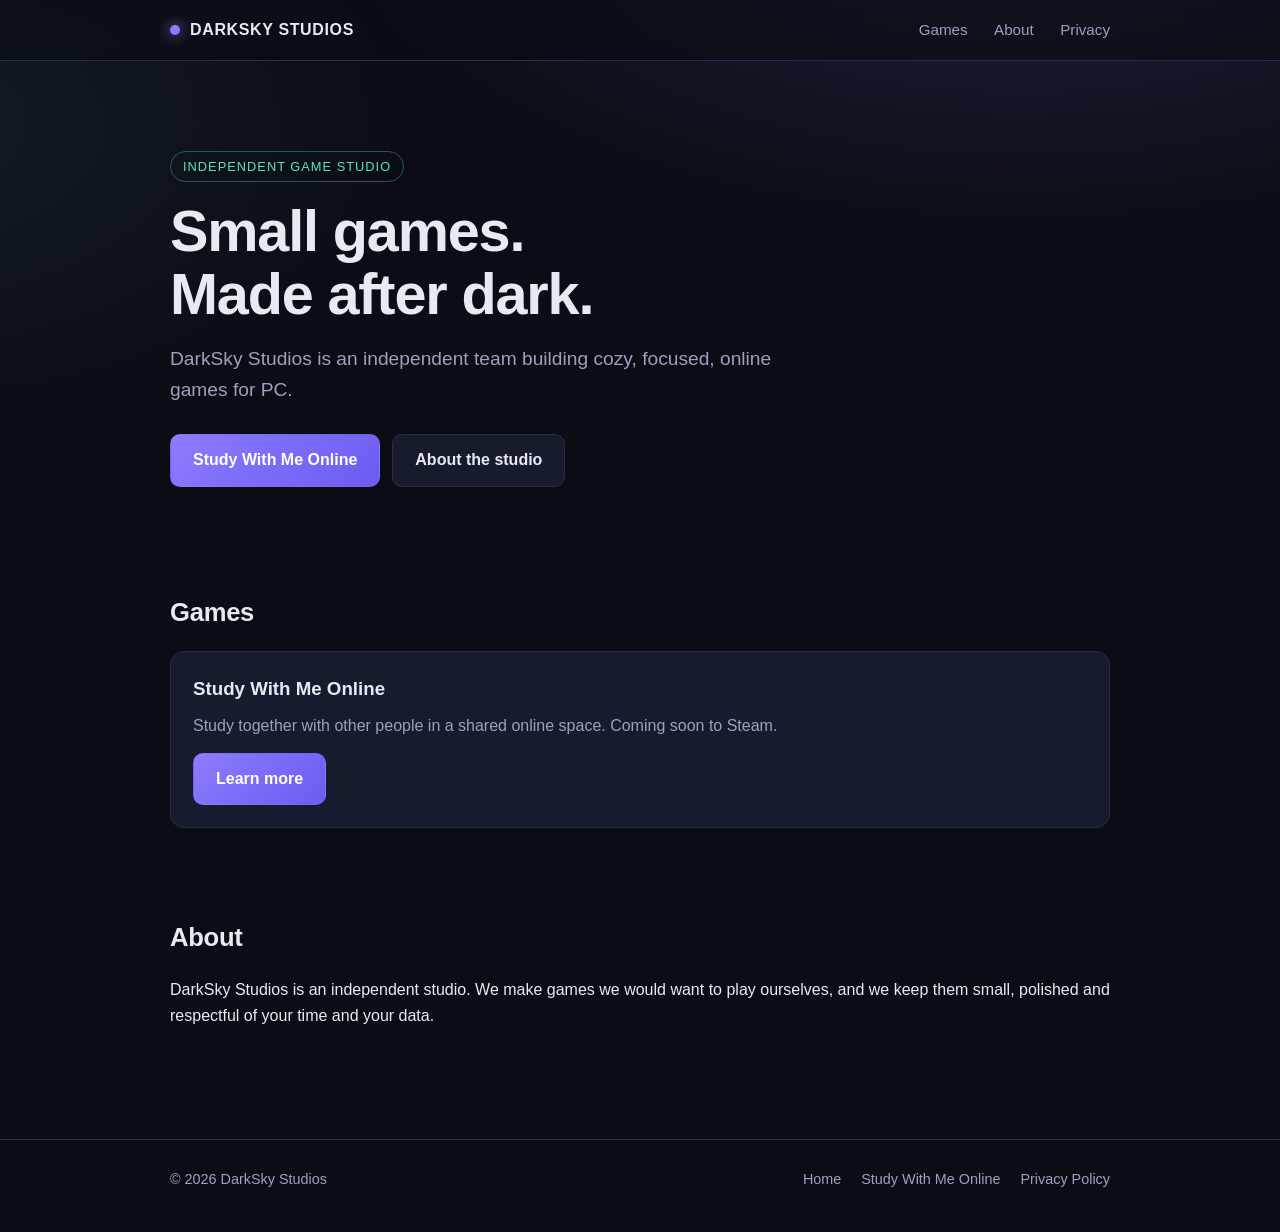
==== index.html @ 6a32b5ae "Add files via upload" ====
<!doctype html>
<html lang="en">
<head>
  <meta charset="utf-8">
  <meta name="viewport" content="width=device-width, initial-scale=1">
  <title>DarkSky Studios — Indie games</title>
  <meta name="description" content="DarkSky Studios is an independent game studio. Our first game, Study With Me Online, is coming to Steam.">
  <meta property="og:title" content="DarkSky Studios">
  <meta property="og:description" content="Independent game studio. Study With Me Online is coming to Steam.">
  <meta property="og:type" content="website">
  <meta name="theme-color" content="#0b0d14">
  <link rel="stylesheet" href="assets/style.css">
</head>
<body>

<header class="site-header">
  <div class="wrap">
    <a class="brand" href="./"><span class="dot"></span>DARKSKY STUDIOS</a>
    <nav class="nav">
      <a href="#games">Games</a>
      <a href="#about">About</a>
      <a href="privacy/">Privacy</a>
    </nav>
  </div>
</header>

<main>
  <div class="wrap">
    <div class="hero">
      <span class="tag">Independent game studio</span>
      <h1>Small games.<br>Made after dark.</h1>
      <p class="lead">DarkSky Studios is an independent team building cozy, focused, online games for PC.</p>
      <div class="btn-row">
        <a class="btn primary" href="study-with-me/">Study With Me Online</a>
        <a class="btn" href="#about">About the studio</a>
      </div>
    </div>

    <section id="games">
      <h2>Games</h2>
      <div class="grid">
        <div class="card">
          <h3>Study With Me Online</h3>
          <p>Study together with other people in a shared online space. Coming soon to Steam.</p>
          <a class="btn primary" href="study-with-me/">Learn more</a>
        </div>
      </div>
    </section>

    <section id="about">
      <h2>About</h2>
      <p>DarkSky Studios is an independent studio. We make games we would want to play ourselves, and we keep them small, polished and respectful of your time and your data.</p>
    </section>
  </div>
</main>

<footer class="site-footer">
  <div class="wrap">
    <span>&copy; 2026 DarkSky Studios</span>
    <span>
      <a href="./">Home</a>
      <a href="study-with-me/">Study With Me Online</a>
      <a href="privacy/">Privacy Policy</a>
    </span>
  </div>
</footer>

</body>
</html>
---- assets/style.css ----
:root {
  --bg: #0b0d14;
  --bg-2: #121624;
  --card: #161b2e;
  --line: #262d47;
  --text: #e8eaf3;
  --muted: #9aa2c0;
  --accent: #8b7cff;
  --accent-2: #5ee0c4;
  --radius: 14px;
}

* { box-sizing: border-box; }

html { scroll-behavior: smooth; }

body {
  margin: 0;
  background:
    radial-gradient(1200px 600px at 80% -10%, rgba(139, 124, 255, 0.18), transparent 60%),
    radial-gradient(900px 500px at -10% 10%, rgba(94, 224, 196, 0.08), transparent 60%),
    var(--bg);
  color: var(--text);
  font-family: -apple-system, BlinkMacSystemFont, "Segoe UI", Inter, Roboto, Helvetica, Arial, sans-serif;
  line-height: 1.65;
  -webkit-font-smoothing: antialiased;
}

a { color: var(--accent); text-decoration: none; }
a:hover { text-decoration: underline; }

.wrap { max-width: 980px; margin: 0 auto; padding: 0 20px; }

/* Header */
.site-header {
  border-bottom: 1px solid var(--line);
  background: rgba(11, 13, 20, 0.7);
  backdrop-filter: blur(8px);
  position: sticky;
  top: 0;
  z-index: 10;
}
.site-header .wrap {
  display: flex;
  align-items: center;
  justify-content: space-between;
  height: 60px;
}
.brand {
  font-weight: 700;
  letter-spacing: 0.04em;
  color: var(--text);
  display: flex;
  align-items: center;
  gap: 10px;
}
.brand:hover { text-decoration: none; }
.brand .dot {
  width: 10px; height: 10px; border-radius: 50%;
  background: var(--accent);
  box-shadow: 0 0 14px var(--accent);
}
.nav a { color: var(--muted); margin-left: 22px; font-size: 0.95rem; }
.nav a:hover { color: var(--text); text-decoration: none; }

/* Hero */
.hero { padding: 90px 0 60px; }
.hero h1 {
  font-size: clamp(2.2rem, 6vw, 3.6rem);
  line-height: 1.1;
  margin: 0 0 16px;
  letter-spacing: -0.02em;
}
.hero p.lead {
  font-size: 1.2rem;
  color: var(--muted);
  max-width: 640px;
  margin: 0 0 28px;
}
.tag {
  display: inline-block;
  font-size: 0.8rem;
  letter-spacing: 0.08em;
  text-transform: uppercase;
  color: var(--accent-2);
  border: 1px solid rgba(94, 224, 196, 0.35);
  border-radius: 999px;
  padding: 4px 12px;
  margin-bottom: 18px;
}

/* Buttons */
.btn-row { display: flex; flex-wrap: wrap; gap: 12px; }
.btn {
  display: inline-block;
  padding: 12px 22px;
  border-radius: 10px;
  font-weight: 600;
  border: 1px solid var(--line);
  color: var(--text);
  background: var(--card);
}
.btn:hover { text-decoration: none; border-color: var(--accent); }
.btn.primary {
  background: linear-gradient(135deg, #8b7cff, #6b5cf0);
  border-color: transparent;
  color: #fff;
}
.btn.primary:hover { filter: brightness(1.1); }

/* Sections */
section { padding: 44px 0; }
h2 { font-size: 1.6rem; margin: 0 0 18px; letter-spacing: -0.01em; }
h3 { margin: 28px 0 8px; }

.grid {
  display: grid;
  grid-template-columns: repeat(auto-fit, minmax(260px, 1fr));
  gap: 18px;
}
.card {
  background: var(--card);
  border: 1px solid var(--line);
  border-radius: var(--radius);
  padding: 22px;
}
.card h3 { margin-top: 0; }
.card p { color: var(--muted); margin: 0 0 14px; }

/* Media */
.video {
  position: relative;
  padding-top: 56.25%;
  border-radius: var(--radius);
  overflow: hidden;
  border: 1px solid var(--line);
  background: var(--bg-2);
}
.video iframe, .video .placeholder {
  position: absolute; inset: 0; width: 100%; height: 100%; border: 0;
}
.placeholder {
  display: flex; align-items: center; justify-content: center;
  color: var(--muted); text-align: center; padding: 20px;
}

.shots {
  display: grid;
  grid-template-columns: repeat(auto-fit, minmax(280px, 1fr));
  gap: 14px;
  margin-top: 18px;
}
.shot {
  aspect-ratio: 16 / 9;
  border-radius: var(--radius);
  border: 1px dashed var(--line);
  background: var(--bg-2);
  display: flex; align-items: center; justify-content: center;
  color: var(--muted); font-size: 0.9rem;
  overflow: hidden;
}
.shot img { width: 100%; height: 100%; object-fit: cover; display: block; }

/* Features list */
ul.clean { list-style: none; padding: 0; margin: 0; }
ul.clean li {
  padding: 10px 0 10px 28px;
  position: relative;
  border-bottom: 1px solid var(--line);
}
ul.clean li::before {
  content: "";
  position: absolute; left: 4px; top: 19px;
  width: 8px; height: 8px; border-radius: 50%;
  background: var(--accent-2);
}

/* Legal pages */
.legal { padding: 60px 0; max-width: 760px; }
.legal h1 { font-size: 2.2rem; margin: 0 0 6px; }
.legal .meta { color: var(--muted); margin-bottom: 30px; }
.legal p, .legal li { color: #cfd3e6; }
.legal ul { padding-left: 22px; }

/* Footer */
.site-footer {
  border-top: 1px solid var(--line);
  margin-top: 50px;
  padding: 28px 0 40px;
  color: var(--muted);
  font-size: 0.9rem;
}
.site-footer .wrap {
  display: flex; flex-wrap: wrap; gap: 12px; justify-content: space-between;
}
.site-footer a { color: var(--muted); margin-left: 16px; }
.site-footer a:first-child { margin-left: 0; }
.site-footer a:hover { color: var(--text); }

@media (max-width: 560px) {
  .hero { padding: 60px 0 40px; }
  .nav a { margin-left: 14px; }
}
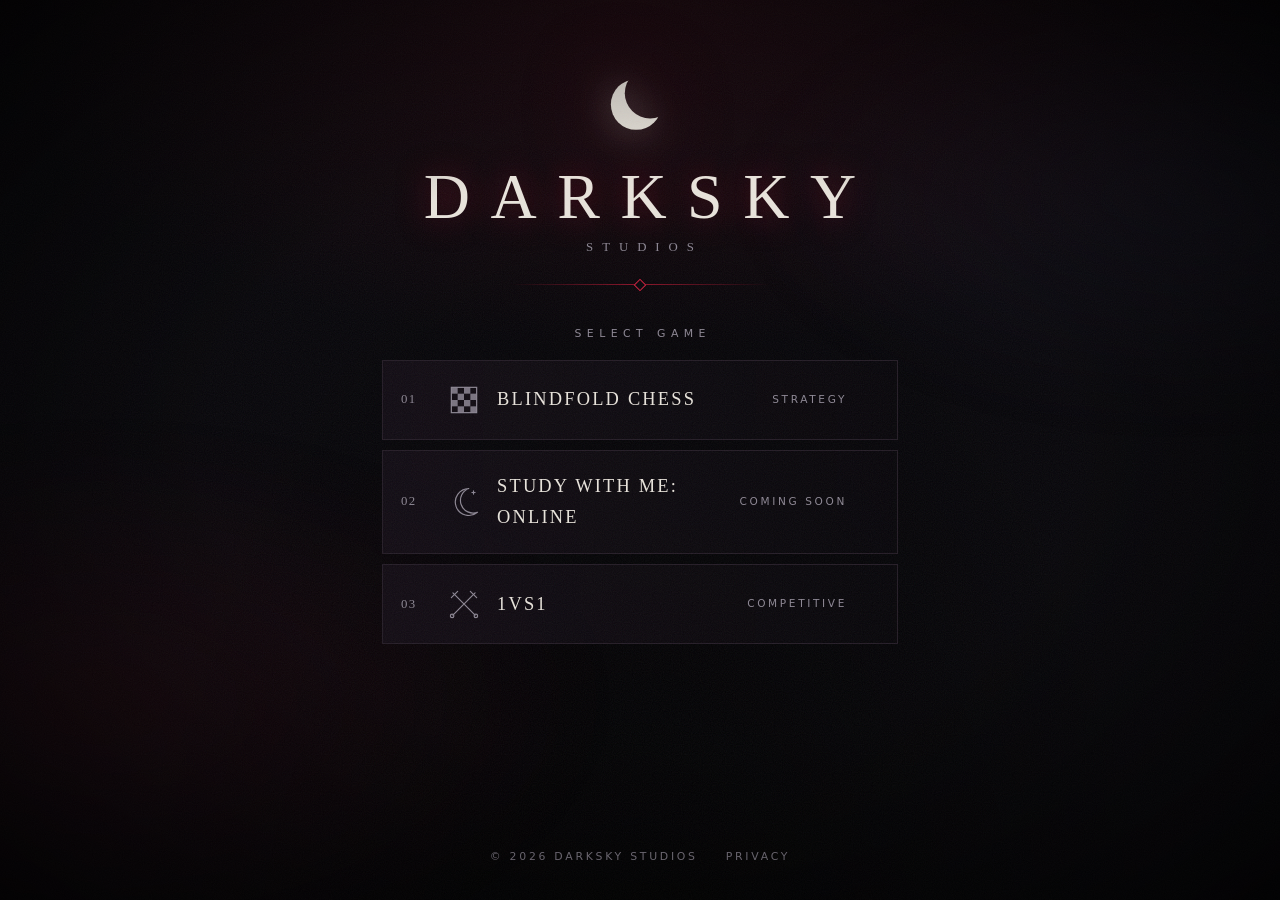
==== commit d49f8d02: "Add files via upload" ====
--- a/index.html
+++ b/index.html
@@ -1,69 +1,55 @@
 <!doctype html>
 <html lang="en">
 <head>
-  <meta charset="utf-8">
-  <meta name="viewport" content="width=device-width, initial-scale=1">
-  <title>DarkSky Studios — Indie games</title>
-  <meta name="description" content="DarkSky Studios is an independent game studio. Our first game, Study With Me Online, is coming to Steam.">
-  <meta property="og:title" content="DarkSky Studios">
-  <meta property="og:description" content="Independent game studio. Study With Me Online is coming to Steam.">
-  <meta property="og:type" content="website">
-  <meta name="theme-color" content="#0b0d14">
-  <link rel="stylesheet" href="assets/style.css">
+<meta charset="utf-8">
+<meta name="viewport" content="width=device-width, initial-scale=1">
+<title>DarkSky Studios</title>
+<meta name="description" content="DarkSky Studios. Indie games: Blindfold Chess, Study With Me: Online, 1vs1.">
+<meta property="og:title" content="DarkSky Studios">
+<meta property="og:description" content="DarkSky Studios. Indie games: Blindfold Chess, Study With Me: Online, 1vs1.">
+<meta property="og:type" content="website">
+<meta name="theme-color" content="#07060a">
+<link rel="stylesheet" href="assets/style.css">
+<script src="assets/site.js" defer></script>
 </head>
 <body>
-
-<header class="site-header">
-  <div class="wrap">
-    <a class="brand" href="./"><span class="dot"></span>DARKSKY STUDIOS</a>
-    <nav class="nav">
-      <a href="#games">Games</a>
-      <a href="#about">About</a>
-      <a href="privacy/">Privacy</a>
-    </nav>
-  </div>
-</header>
-
-<main>
-  <div class="wrap">
-    <div class="hero">
-      <span class="tag">Independent game studio</span>
-      <h1>Small games.<br>Made after dark.</h1>
-      <p class="lead">DarkSky Studios is an independent team building cozy, focused, online games for PC.</p>
-      <div class="btn-row">
-        <a class="btn primary" href="study-with-me/">Study With Me Online</a>
-        <a class="btn" href="#about">About the studio</a>
-      </div>
-    </div>
-
-    <section id="games">
-      <h2>Games</h2>
-      <div class="grid">
-        <div class="card">
-          <h3>Study With Me Online</h3>
-          <p>Study together with other people in a shared online space. Coming soon to Steam.</p>
-          <a class="btn primary" href="study-with-me/">Learn more</a>
-        </div>
-      </div>
-    </section>
-
-    <section id="about">
-      <h2>About</h2>
-      <p>DarkSky Studios is an independent studio. We make games we would want to play ourselves, and we keep them small, polished and respectful of your time and your data.</p>
-    </section>
-  </div>
+<div class="fog" aria-hidden="true"></div>
+<div class="grain" aria-hidden="true"></div>
+<main class="stage">
+  <header class="title">
+    <svg class="moon" viewBox="0 0 120 120" aria-hidden="true"><defs><mask id="cut"><rect width="120" height="120" fill="#fff"/><circle cx="76" cy="46" r="40" fill="#000"/></mask></defs><circle cx="54" cy="64" r="40" fill="#e9e4dc" mask="url(#cut)"/></svg>
+    <h1>DarkSky</h1>
+    <p class="sub">Studios</p>
+    <div class="rule"><i></i></div>
+  </header>
+  <p class="label">Select game</p>
+  <ul class="menu">
+    <li style="--i:1"><a href="blindfold-chess/">
+      <span class="num">01</span>
+      <span class="ico"><svg viewBox="0 0 48 48" aria-hidden="true"><rect x="8" y="8" width="32" height="32" fill="none" stroke="currentColor" stroke-width="1.5"/><rect x="8" y="8" width="8" height="8" fill="currentColor" opacity=".85"/><rect x="8" y="24" width="8" height="8" fill="currentColor" opacity=".85"/><rect x="16" y="16" width="8" height="8" fill="currentColor" opacity=".85"/><rect x="16" y="32" width="8" height="8" fill="currentColor" opacity=".85"/><rect x="24" y="8" width="8" height="8" fill="currentColor" opacity=".85"/><rect x="24" y="24" width="8" height="8" fill="currentColor" opacity=".85"/><rect x="32" y="16" width="8" height="8" fill="currentColor" opacity=".85"/><rect x="32" y="32" width="8" height="8" fill="currentColor" opacity=".85"/></svg></span>
+      <span class="name">Blindfold Chess</span>
+      <span class="tagline">Strategy</span>
+      <span class="cursor" aria-hidden="true">&#9656;</span>
+    </a></li>
+    <li style="--i:2"><a href="study-with-me/">
+      <span class="num">02</span>
+      <span class="ico"><svg viewBox="0 0 48 48" aria-hidden="true" fill="none" stroke="currentColor" stroke-width="1.5" stroke-linejoin="round"><path d="M30 7a17 17 0 1 0 11 30A14 14 0 0 1 30 7z"/><path d="M36 10v4M34 12h4" stroke-linecap="round"/></svg></span>
+      <span class="name">Study With Me: Online</span>
+      <span class="tagline">Coming soon</span>
+      <span class="cursor" aria-hidden="true">&#9656;</span>
+    </a></li>
+    <li style="--i:3"><a href="1vs1/">
+      <span class="num">03</span>
+      <span class="ico"><svg viewBox="0 0 48 48" aria-hidden="true" fill="none" stroke="currentColor" stroke-width="1.5" stroke-linecap="round"><path d="M10 10 L38 38 M38 10 L10 38"/><path d="M8 16 L16 8 M32 8 L40 16"/><circle cx="9" cy="39" r="2.2"/><circle cx="39" cy="39" r="2.2"/></svg></span>
+      <span class="name">1vs1</span>
+      <span class="tagline">Competitive</span>
+      <span class="cursor" aria-hidden="true">&#9656;</span>
+    </a></li>
+  </ul>
 </main>
-
-<footer class="site-footer">
-  <div class="wrap">
-    <span>&copy; 2026 DarkSky Studios</span>
-    <span>
-      <a href="./">Home</a>
-      <a href="study-with-me/">Study With Me Online</a>
-      <a href="privacy/">Privacy Policy</a>
-    </span>
-  </div>
+<footer class="foot">
+  <span>&copy; 2026 DarkSky Studios</span>
+  <a href="./privacy/">Privacy</a>
 </footer>
-
 </body>
 </html>
--- a/assets/style.css
+++ b/assets/style.css
@@ -1,203 +1,237 @@
 :root {
-  --bg: #0b0d14;
-  --bg-2: #121624;
-  --card: #161b2e;
-  --line: #262d47;
-  --text: #e8eaf3;
-  --muted: #9aa2c0;
-  --accent: #8b7cff;
-  --accent-2: #5ee0c4;
-  --radius: 14px;
-}
-
+  --bg: #07060a;
+  --bone: #e9e4dc;
+  --ash: #8d8794;
+  --line: #241c26;
+  --blood: #8f1228;
+  --blood-hot: #d1203f;
+  --serif: "Palatino Linotype", Palatino, "Book Antiqua", Georgia, "Times New Roman", serif;
+  --sans: system-ui, -apple-system, "Segoe UI", Roboto, Helvetica, Arial, sans-serif;
+}
 * { box-sizing: border-box; }
-
-html { scroll-behavior: smooth; }
-
+html { background: var(--bg); }
 body {
   margin: 0;
+  min-height: 100vh;
   background:
-    radial-gradient(1200px 600px at 80% -10%, rgba(139, 124, 255, 0.18), transparent 60%),
-    radial-gradient(900px 500px at -10% 10%, rgba(94, 224, 196, 0.08), transparent 60%),
+    radial-gradient(ellipse 80% 60% at 50% 0%, rgba(143, 18, 40, .16), transparent 65%),
+    radial-gradient(ellipse at 50% 120%, rgba(0, 0, 0, .9), transparent 60%),
     var(--bg);
-  color: var(--text);
-  font-family: -apple-system, BlinkMacSystemFont, "Segoe UI", Inter, Roboto, Helvetica, Arial, sans-serif;
-  line-height: 1.65;
+  color: var(--bone);
+  font-family: var(--sans);
+  line-height: 1.7;
   -webkit-font-smoothing: antialiased;
-}
-
-a { color: var(--accent); text-decoration: none; }
-a:hover { text-decoration: underline; }
-
-.wrap { max-width: 980px; margin: 0 auto; padding: 0 20px; }
-
-/* Header */
-.site-header {
-  border-bottom: 1px solid var(--line);
-  background: rgba(11, 13, 20, 0.7);
-  backdrop-filter: blur(8px);
-  position: sticky;
-  top: 0;
-  z-index: 10;
-}
-.site-header .wrap {
   display: flex;
+  flex-direction: column;
+  position: relative;
+  overflow-x: hidden;
+}
+body::after {
+  content: "";
+  position: fixed; inset: 0;
+  pointer-events: none;
+  background: radial-gradient(ellipse at center, transparent 45%, rgba(0, 0, 0, .75) 100%);
+  z-index: 3;
+}
+a { color: inherit; text-decoration: none; }
+
+/* atmosphere */
+.fog {
+  position: fixed; inset: -20%;
+  pointer-events: none; z-index: 0;
+  background:
+    radial-gradient(40% 30% at 20% 70%, rgba(143, 18, 40, .12), transparent 70%),
+    radial-gradient(35% 25% at 80% 30%, rgba(90, 80, 130, .10), transparent 70%);
+  filter: blur(30px);
+  animation: drift 40s ease-in-out infinite alternate;
+}
+@keyframes drift {
+  from { transform: translate3d(-3%, 0, 0) scale(1); }
+  to   { transform: translate3d(3%, -2%, 0) scale(1.08); }
+}
+.grain {
+  position: fixed; inset: 0;
+  pointer-events: none; z-index: 2;
+  opacity: .07;
+  background-image: url("data:image/svg+xml;utf8,<svg xmlns='http://www.w3.org/2000/svg' width='180' height='180'><filter id='n'><feTurbulence type='fractalNoise' baseFrequency='.9' numOctaves='2' stitchTiles='stitch'/></filter><rect width='100%' height='100%' filter='url(%23n)'/></svg>");
+}
+
+/* layout */
+.stage {
+  position: relative; z-index: 1;
+  width: 100%;
+  max-width: 560px;
+  margin: 0 auto;
+  padding: 64px 22px 30px;
+  flex: 1;
+  display: flex; flex-direction: column; align-items: center;
+}
+
+/* title */
+.title { text-align: center; animation: rise 1.2s ease both; }
+.moon {
+  width: 76px; height: 76px;
+  filter: drop-shadow(0 0 18px rgba(233, 228, 220, .35)) drop-shadow(0 0 40px rgba(143, 18, 40, .55));
+  animation: breathe 6s ease-in-out infinite;
+}
+@keyframes breathe { 50% { filter: drop-shadow(0 0 26px rgba(233, 228, 220, .5)) drop-shadow(0 0 56px rgba(209, 32, 63, .5)); } }
+.title h1 {
+  font-family: var(--serif);
+  font-weight: 400;
+  font-size: clamp(2.6rem, 11vw, 4rem);
+  letter-spacing: .32em;
+  text-indent: .32em;
+  text-transform: uppercase;
+  margin: 14px 0 0;
+  text-shadow: 0 0 30px rgba(143, 18, 40, .6);
+  line-height: 1.1;
+}
+.sub {
+  margin: 4px 0 0;
+  font-family: var(--serif);
+  font-size: .8rem;
+  letter-spacing: .7em;
+  text-indent: .7em;
+  text-transform: uppercase;
+  color: var(--ash);
+}
+.rule { display: flex; justify-content: center; margin: 26px 0; width: 100%; }
+.rule i {
+  position: relative; width: 70%; max-width: 260px; height: 1px;
+  background: linear-gradient(90deg, transparent, var(--blood), transparent);
+}
+.rule i::after {
+  content: ""; position: absolute; left: 50%; top: 50%;
+  width: 7px; height: 7px;
+  background: var(--bg); border: 1px solid var(--blood-hot);
+  transform: translate(-50%, -50%) rotate(45deg);
+}
+.label {
+  margin: 14px 0 16px;
+  font-size: .68rem;
+  letter-spacing: .5em; text-indent: .5em;
+  text-transform: uppercase;
+  color: var(--ash);
+  animation: rise 1.4s .3s ease both;
+}
+
+/* game menu */
+.menu { list-style: none; padding: 0; margin: 0; width: 100%; }
+.menu li { animation: rise .9s calc(.4s + var(--i) * .15s) ease both; }
+.menu a {
+  position: relative;
+  display: grid;
+  grid-template-columns: 30px 38px 1fr auto 18px;
   align-items: center;
-  justify-content: space-between;
-  height: 60px;
-}
-.brand {
-  font-weight: 700;
-  letter-spacing: 0.04em;
-  color: var(--text);
-  display: flex;
-  align-items: center;
-  gap: 10px;
-}
-.brand:hover { text-decoration: none; }
-.brand .dot {
-  width: 10px; height: 10px; border-radius: 50%;
-  background: var(--accent);
-  box-shadow: 0 0 14px var(--accent);
-}
-.nav a { color: var(--muted); margin-left: 22px; font-size: 0.95rem; }
-.nav a:hover { color: var(--text); text-decoration: none; }
-
-/* Hero */
-.hero { padding: 90px 0 60px; }
-.hero h1 {
-  font-size: clamp(2.2rem, 6vw, 3.6rem);
-  line-height: 1.1;
-  margin: 0 0 16px;
-  letter-spacing: -0.02em;
-}
-.hero p.lead {
-  font-size: 1.2rem;
-  color: var(--muted);
-  max-width: 640px;
-  margin: 0 0 28px;
-}
-.tag {
-  display: inline-block;
-  font-size: 0.8rem;
-  letter-spacing: 0.08em;
-  text-transform: uppercase;
-  color: var(--accent-2);
-  border: 1px solid rgba(94, 224, 196, 0.35);
-  border-radius: 999px;
-  padding: 4px 12px;
-  margin-bottom: 18px;
-}
-
-/* Buttons */
-.btn-row { display: flex; flex-wrap: wrap; gap: 12px; }
+  gap: 14px;
+  padding: 20px 18px;
+  margin-bottom: 10px;
+  border: 1px solid var(--line);
+  background: linear-gradient(90deg, rgba(20, 14, 22, .85), rgba(10, 8, 12, .6));
+  transition: transform .25s ease, border-color .25s ease, background .25s ease, box-shadow .25s ease;
+}
+.menu a::before {
+  content: ""; position: absolute; left: -1px; top: -1px; bottom: -1px; width: 3px;
+  background: var(--blood-hot);
+  transform: scaleY(0); transition: transform .25s ease;
+  box-shadow: 0 0 14px var(--blood-hot);
+}
+.menu .num { font-family: var(--serif); font-size: .8rem; color: var(--ash); letter-spacing: .1em; }
+.menu .ico { width: 38px; height: 38px; color: var(--ash); transition: color .25s ease; }
+.menu .ico svg { width: 100%; height: 100%; display: block; }
+.menu .name {
+  font-family: var(--serif);
+  font-size: 1.15rem;
+  letter-spacing: .12em;
+  text-transform: uppercase;
+}
+.menu .tagline { font-size: .66rem; letter-spacing: .25em; text-transform: uppercase; color: var(--ash); }
+.menu .cursor { color: var(--blood-hot); opacity: 0; transform: translateX(-8px); transition: .25s ease; }
+.menu a:hover, .menu a:focus-visible {
+  outline: none;
+  transform: translateX(6px);
+  border-color: var(--blood);
+  background: linear-gradient(90deg, rgba(60, 14, 26, .75), rgba(10, 8, 12, .6));
+  box-shadow: 0 0 28px rgba(143, 18, 40, .28);
+}
+.menu a:hover::before, .menu a:focus-visible::before { transform: scaleY(1); }
+.menu a:hover .ico, .menu a:focus-visible .ico { color: var(--blood-hot); }
+.menu a:hover .cursor, .menu a:focus-visible .cursor { opacity: 1; transform: none; }
+
+/* game + legal pages */
+.back {
+  align-self: flex-start;
+  font-size: .72rem; letter-spacing: .3em; text-transform: uppercase;
+  color: var(--ash);
+  transition: color .2s ease;
+}
+.back:hover { color: var(--blood-hot); }
+.game { text-align: center; }
+.game .back { margin-bottom: 40px; }
+.gicon { width: 84px; height: 84px; color: var(--blood-hot); filter: drop-shadow(0 0 18px rgba(209, 32, 63, .5)); animation: rise 1s ease both; }
+.gicon svg { width: 100%; height: 100%; }
+.gtitle {
+  font-family: var(--serif); font-weight: 400;
+  font-size: clamp(1.9rem, 7vw, 2.8rem);
+  letter-spacing: .2em; text-transform: uppercase;
+  margin: 22px 0 8px;
+  line-height: 1.3;
+  text-shadow: 0 0 26px rgba(143, 18, 40, .55);
+  animation: rise 1s .1s ease both;
+}
+.gline { margin: 0; color: var(--ash); letter-spacing: .08em; animation: rise 1s .2s ease both; }
 .btn {
   display: inline-block;
-  padding: 12px 22px;
-  border-radius: 10px;
-  font-weight: 600;
-  border: 1px solid var(--line);
-  color: var(--text);
-  background: var(--card);
-}
-.btn:hover { text-decoration: none; border-color: var(--accent); }
-.btn.primary {
-  background: linear-gradient(135deg, #8b7cff, #6b5cf0);
-  border-color: transparent;
-  color: #fff;
-}
-.btn.primary:hover { filter: brightness(1.1); }
-
-/* Sections */
-section { padding: 44px 0; }
-h2 { font-size: 1.6rem; margin: 0 0 18px; letter-spacing: -0.01em; }
-h3 { margin: 28px 0 8px; }
-
-.grid {
-  display: grid;
-  grid-template-columns: repeat(auto-fit, minmax(260px, 1fr));
-  gap: 18px;
-}
-.card {
-  background: var(--card);
-  border: 1px solid var(--line);
-  border-radius: var(--radius);
-  padding: 22px;
-}
-.card h3 { margin-top: 0; }
-.card p { color: var(--muted); margin: 0 0 14px; }
-
-/* Media */
-.video {
-  position: relative;
-  padding-top: 56.25%;
-  border-radius: var(--radius);
-  overflow: hidden;
-  border: 1px solid var(--line);
-  background: var(--bg-2);
-}
-.video iframe, .video .placeholder {
-  position: absolute; inset: 0; width: 100%; height: 100%; border: 0;
-}
-.placeholder {
-  display: flex; align-items: center; justify-content: center;
-  color: var(--muted); text-align: center; padding: 20px;
-}
-
-.shots {
-  display: grid;
-  grid-template-columns: repeat(auto-fit, minmax(280px, 1fr));
-  gap: 14px;
-  margin-top: 18px;
-}
-.shot {
-  aspect-ratio: 16 / 9;
-  border-radius: var(--radius);
-  border: 1px dashed var(--line);
-  background: var(--bg-2);
-  display: flex; align-items: center; justify-content: center;
-  color: var(--muted); font-size: 0.9rem;
-  overflow: hidden;
-}
-.shot img { width: 100%; height: 100%; object-fit: cover; display: block; }
-
-/* Features list */
-ul.clean { list-style: none; padding: 0; margin: 0; }
-ul.clean li {
-  padding: 10px 0 10px 28px;
-  position: relative;
-  border-bottom: 1px solid var(--line);
-}
-ul.clean li::before {
-  content: "";
-  position: absolute; left: 4px; top: 19px;
-  width: 8px; height: 8px; border-radius: 50%;
-  background: var(--accent-2);
-}
-
-/* Legal pages */
-.legal { padding: 60px 0; max-width: 760px; }
-.legal h1 { font-size: 2.2rem; margin: 0 0 6px; }
-.legal .meta { color: var(--muted); margin-bottom: 30px; }
-.legal p, .legal li { color: #cfd3e6; }
-.legal ul { padding-left: 22px; }
-
-/* Footer */
-.site-footer {
-  border-top: 1px solid var(--line);
-  margin-top: 50px;
-  padding: 28px 0 40px;
-  color: var(--muted);
-  font-size: 0.9rem;
-}
-.site-footer .wrap {
-  display: flex; flex-wrap: wrap; gap: 12px; justify-content: space-between;
-}
-.site-footer a { color: var(--muted); margin-left: 16px; }
-.site-footer a:first-child { margin-left: 0; }
-.site-footer a:hover { color: var(--text); }
-
-@media (max-width: 560px) {
-  .hero { padding: 60px 0 40px; }
-  .nav a { margin-left: 14px; }
-}
+  margin-top: 6px;
+  padding: 14px 34px;
+  font-family: var(--serif);
+  font-size: .85rem; letter-spacing: .3em; text-transform: uppercase;
+  border: 1px solid var(--blood-hot);
+  color: var(--bone);
+  transition: background .25s ease, box-shadow .25s ease;
+  animation: rise 1s .3s ease both;
+}
+.btn:hover, .btn:focus-visible {
+  outline: none;
+  background: var(--blood);
+  box-shadow: 0 0 30px rgba(209, 32, 63, .5);
+}
+.media { width: 100%; aspect-ratio: 16 / 9; margin-top: 40px; border: 1px solid var(--line); }
+.media iframe { width: 100%; height: 100%; border: 0; }
+.shots { display: grid; grid-template-columns: 1fr 1fr; gap: 10px; width: 100%; margin-top: 10px; }
+.shots img { width: 100%; display: block; border: 1px solid var(--line); }
+
+.legal { align-items: stretch; }
+.legal .back { margin-bottom: 30px; }
+.legal .gtitle { text-align: center; font-size: clamp(1.6rem, 6vw, 2.2rem); }
+.legal .meta { text-align: center; color: var(--ash); font-size: .8rem; letter-spacing: .1em; margin: 0; }
+.legal h2 {
+  font-family: var(--serif); font-weight: 400;
+  font-size: .95rem; letter-spacing: .2em; text-transform: uppercase;
+  color: var(--blood-hot);
+  margin: 34px 0 8px;
+}
+.legal p, .legal li { color: #cbc5bd; font-size: .95rem; }
+.legal ul { padding-left: 20px; }
+
+/* footer */
+.foot {
+  position: relative; z-index: 1;
+  display: flex; justify-content: center; gap: 28px;
+  padding: 26px 20px 34px;
+  font-size: .68rem; letter-spacing: .25em; text-transform: uppercase;
+  color: var(--ash);
+}
+.foot a:hover { color: var(--blood-hot); }
+
+@keyframes rise { from { opacity: 0; transform: translateY(14px); } to { opacity: 1; transform: none; } }
+
+@media (max-width: 520px) {
+  .menu a { grid-template-columns: 24px 32px 1fr 14px; gap: 10px; padding: 16px 14px; }
+  .menu .tagline { display: none; }
+  .menu .name { font-size: 1rem; letter-spacing: .08em; }
+  .menu .ico { width: 32px; height: 32px; }
+}
+@media (prefers-reduced-motion: reduce) {
+  *, *::before, *::after { animation: none !important; transition: none !important; }
+}
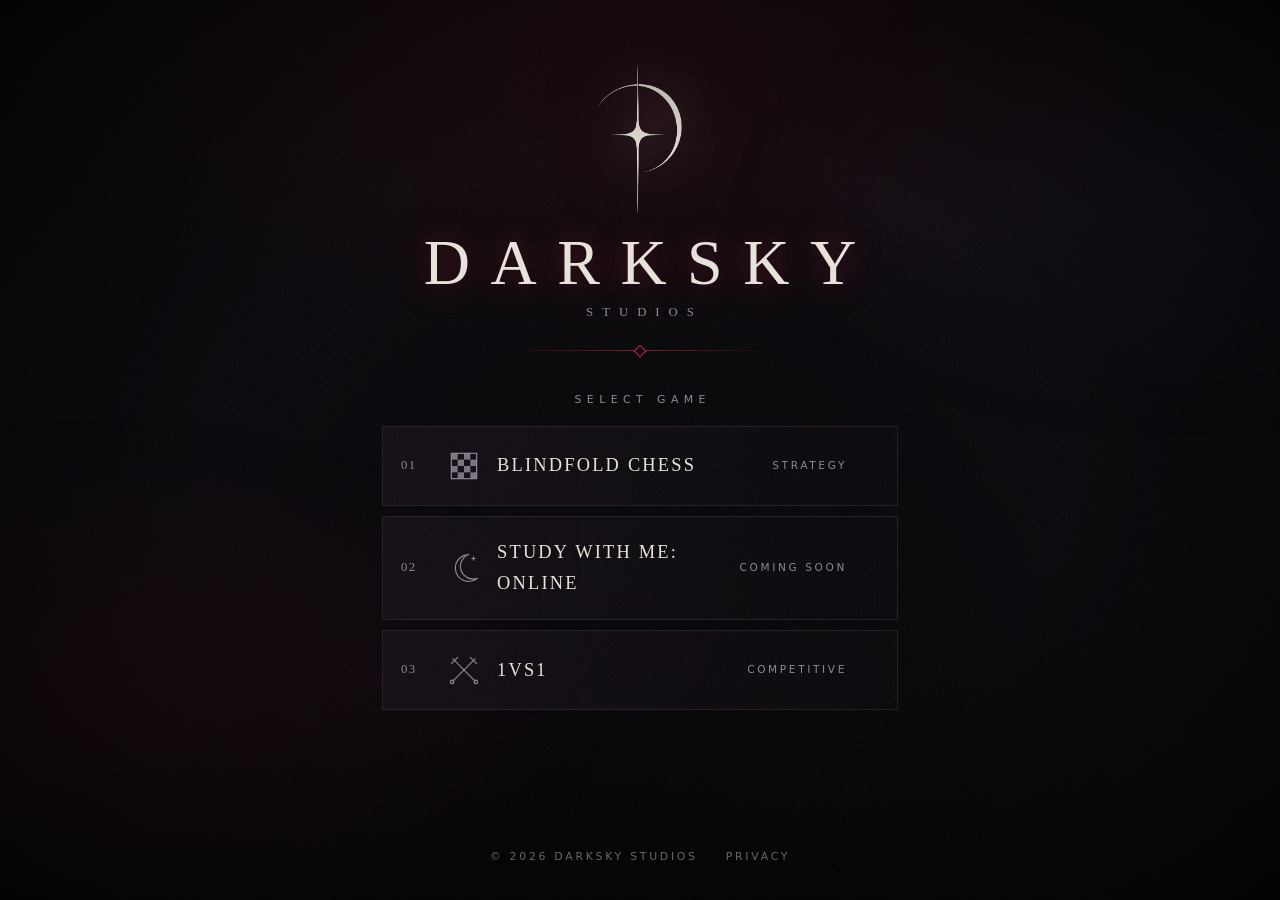
==== commit 7a96fc94: "Add files via upload" ====
--- a/index.html
+++ b/index.html
@@ -9,15 +9,18 @@
 <meta property="og:description" content="DarkSky Studios. Indie games: Blindfold Chess, Study With Me: Online, 1vs1.">
 <meta property="og:type" content="website">
 <meta name="theme-color" content="#07060a">
-<link rel="stylesheet" href="assets/style.css">
-<script src="assets/site.js" defer></script>
+<link rel="icon" type="image/png" href="assets/favicon.png">
+<link rel="apple-touch-icon" href="assets/apple-touch-icon.png">
+<style>html,body{background:#07060a}</style>
+<link rel="stylesheet" href="assets/style.css?v=3">
+<script src="assets/site.js?v=3" defer></script>
 </head>
 <body>
 <div class="fog" aria-hidden="true"></div>
 <div class="grain" aria-hidden="true"></div>
 <main class="stage">
   <header class="title">
-    <svg class="moon" viewBox="0 0 120 120" aria-hidden="true"><defs><mask id="cut"><rect width="120" height="120" fill="#fff"/><circle cx="76" cy="46" r="40" fill="#000"/></mask></defs><circle cx="54" cy="64" r="40" fill="#e9e4dc" mask="url(#cut)"/></svg>
+    <img class="logo" src="assets/logo.png" alt="DarkSky Studios" width="116" height="208">
     <h1>DarkSky</h1>
     <p class="sub">Studios</p>
     <div class="rule"><i></i></div>
--- a/assets/style.css
+++ b/assets/style.css
@@ -69,8 +69,8 @@
 
 /* title */
 .title { text-align: center; animation: rise 1.2s ease both; }
-.moon {
-  width: 76px; height: 76px;
+.logo {
+  display: block; margin: 0 auto; height: 150px; width: auto;
   filter: drop-shadow(0 0 18px rgba(233, 228, 220, .35)) drop-shadow(0 0 40px rgba(143, 18, 40, .55));
   animation: breathe 6s ease-in-out infinite;
 }
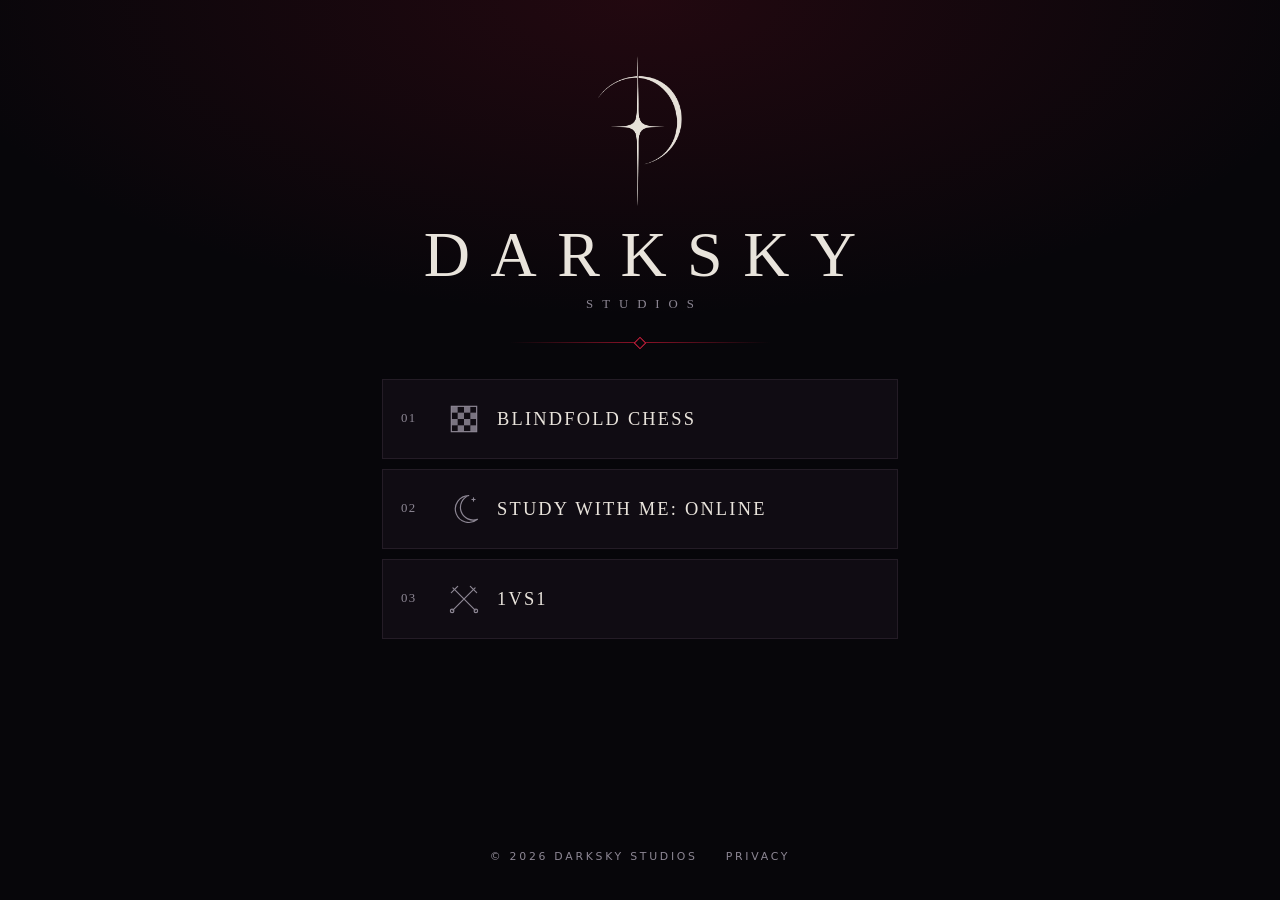
==== commit 14f1e2ca: "Add files via upload" ====
--- a/index.html
+++ b/index.html
@@ -12,12 +12,9 @@
 <link rel="icon" type="image/png" href="assets/favicon.png">
 <link rel="apple-touch-icon" href="assets/apple-touch-icon.png">
 <style>html,body{background:#07060a}</style>
-<link rel="stylesheet" href="assets/style.css?v=3">
-<script src="assets/site.js?v=3" defer></script>
+<link rel="stylesheet" href="assets/style.css?v=4">
 </head>
 <body>
-<div class="fog" aria-hidden="true"></div>
-<div class="grain" aria-hidden="true"></div>
 <main class="stage">
   <header class="title">
     <img class="logo" src="assets/logo.png" alt="DarkSky Studios" width="116" height="208">
@@ -25,27 +22,23 @@
     <p class="sub">Studios</p>
     <div class="rule"><i></i></div>
   </header>
-  <p class="label">Select game</p>
   <ul class="menu">
     <li style="--i:1"><a href="blindfold-chess/">
       <span class="num">01</span>
       <span class="ico"><svg viewBox="0 0 48 48" aria-hidden="true"><rect x="8" y="8" width="32" height="32" fill="none" stroke="currentColor" stroke-width="1.5"/><rect x="8" y="8" width="8" height="8" fill="currentColor" opacity=".85"/><rect x="8" y="24" width="8" height="8" fill="currentColor" opacity=".85"/><rect x="16" y="16" width="8" height="8" fill="currentColor" opacity=".85"/><rect x="16" y="32" width="8" height="8" fill="currentColor" opacity=".85"/><rect x="24" y="8" width="8" height="8" fill="currentColor" opacity=".85"/><rect x="24" y="24" width="8" height="8" fill="currentColor" opacity=".85"/><rect x="32" y="16" width="8" height="8" fill="currentColor" opacity=".85"/><rect x="32" y="32" width="8" height="8" fill="currentColor" opacity=".85"/></svg></span>
       <span class="name">Blindfold Chess</span>
-      <span class="tagline">Strategy</span>
       <span class="cursor" aria-hidden="true">&#9656;</span>
     </a></li>
     <li style="--i:2"><a href="study-with-me/">
       <span class="num">02</span>
       <span class="ico"><svg viewBox="0 0 48 48" aria-hidden="true" fill="none" stroke="currentColor" stroke-width="1.5" stroke-linejoin="round"><path d="M30 7a17 17 0 1 0 11 30A14 14 0 0 1 30 7z"/><path d="M36 10v4M34 12h4" stroke-linecap="round"/></svg></span>
       <span class="name">Study With Me: Online</span>
-      <span class="tagline">Coming soon</span>
       <span class="cursor" aria-hidden="true">&#9656;</span>
     </a></li>
     <li style="--i:3"><a href="1vs1/">
       <span class="num">03</span>
       <span class="ico"><svg viewBox="0 0 48 48" aria-hidden="true" fill="none" stroke="currentColor" stroke-width="1.5" stroke-linecap="round"><path d="M10 10 L38 38 M38 10 L10 38"/><path d="M8 16 L16 8 M32 8 L40 16"/><circle cx="9" cy="39" r="2.2"/><circle cx="39" cy="39" r="2.2"/></svg></span>
       <span class="name">1vs1</span>
-      <span class="tagline">Competitive</span>
       <span class="cursor" aria-hidden="true">&#9656;</span>
     </a></li>
   </ul>
--- a/assets/style.css
+++ b/assets/style.css
@@ -13,68 +13,27 @@
 body {
   margin: 0;
   min-height: 100vh;
-  background:
-    radial-gradient(ellipse 80% 60% at 50% 0%, rgba(143, 18, 40, .16), transparent 65%),
-    radial-gradient(ellipse at 50% 120%, rgba(0, 0, 0, .9), transparent 60%),
-    var(--bg);
+  background: radial-gradient(ellipse 80% 50% at 50% 0%, rgba(143, 18, 40, .2), transparent 70%), var(--bg);
   color: var(--bone);
   font-family: var(--sans);
   line-height: 1.7;
-  -webkit-font-smoothing: antialiased;
   display: flex;
   flex-direction: column;
-  position: relative;
-  overflow-x: hidden;
-}
-body::after {
-  content: "";
-  position: fixed; inset: 0;
-  pointer-events: none;
-  background: radial-gradient(ellipse at center, transparent 45%, rgba(0, 0, 0, .75) 100%);
-  z-index: 3;
 }
 a { color: inherit; text-decoration: none; }
 
-/* atmosphere */
-.fog {
-  position: fixed; inset: -20%;
-  pointer-events: none; z-index: 0;
-  background:
-    radial-gradient(40% 30% at 20% 70%, rgba(143, 18, 40, .12), transparent 70%),
-    radial-gradient(35% 25% at 80% 30%, rgba(90, 80, 130, .10), transparent 70%);
-  filter: blur(30px);
-  animation: drift 40s ease-in-out infinite alternate;
-}
-@keyframes drift {
-  from { transform: translate3d(-3%, 0, 0) scale(1); }
-  to   { transform: translate3d(3%, -2%, 0) scale(1.08); }
-}
-.grain {
-  position: fixed; inset: 0;
-  pointer-events: none; z-index: 2;
-  opacity: .07;
-  background-image: url("data:image/svg+xml;utf8,<svg xmlns='http://www.w3.org/2000/svg' width='180' height='180'><filter id='n'><feTurbulence type='fractalNoise' baseFrequency='.9' numOctaves='2' stitchTiles='stitch'/></filter><rect width='100%' height='100%' filter='url(%23n)'/></svg>");
-}
-
-/* layout */
 .stage {
-  position: relative; z-index: 1;
   width: 100%;
   max-width: 560px;
   margin: 0 auto;
-  padding: 64px 22px 30px;
+  padding: 56px 22px 30px;
   flex: 1;
   display: flex; flex-direction: column; align-items: center;
 }
 
 /* title */
-.title { text-align: center; animation: rise 1.2s ease both; }
-.logo {
-  display: block; margin: 0 auto; height: 150px; width: auto;
-  filter: drop-shadow(0 0 18px rgba(233, 228, 220, .35)) drop-shadow(0 0 40px rgba(143, 18, 40, .55));
-  animation: breathe 6s ease-in-out infinite;
-}
-@keyframes breathe { 50% { filter: drop-shadow(0 0 26px rgba(233, 228, 220, .5)) drop-shadow(0 0 56px rgba(209, 32, 63, .5)); } }
+.title { text-align: center; }
+.logo { display: block; margin: 0 auto; height: 150px; width: auto; }
 .title h1 {
   font-family: var(--serif);
   font-weight: 400;
@@ -83,7 +42,6 @@
   text-indent: .32em;
   text-transform: uppercase;
   margin: 14px 0 0;
-  text-shadow: 0 0 30px rgba(143, 18, 40, .6);
   line-height: 1.1;
 }
 .sub {
@@ -106,38 +64,28 @@
   background: var(--bg); border: 1px solid var(--blood-hot);
   transform: translate(-50%, -50%) rotate(45deg);
 }
-.label {
-  margin: 14px 0 16px;
-  font-size: .68rem;
-  letter-spacing: .5em; text-indent: .5em;
-  text-transform: uppercase;
-  color: var(--ash);
-  animation: rise 1.4s .3s ease both;
-}
 
 /* game menu */
-.menu { list-style: none; padding: 0; margin: 0; width: 100%; }
-.menu li { animation: rise .9s calc(.4s + var(--i) * .15s) ease both; }
+.menu { list-style: none; padding: 0; margin: 10px 0 0; width: 100%; }
 .menu a {
   position: relative;
   display: grid;
-  grid-template-columns: 30px 38px 1fr auto 18px;
+  grid-template-columns: 30px 38px 1fr 18px;
   align-items: center;
   gap: 14px;
   padding: 20px 18px;
   margin-bottom: 10px;
   border: 1px solid var(--line);
-  background: linear-gradient(90deg, rgba(20, 14, 22, .85), rgba(10, 8, 12, .6));
-  transition: transform .25s ease, border-color .25s ease, background .25s ease, box-shadow .25s ease;
+  background-color: #100c13;
+  transition: transform .15s ease, border-color .15s ease, background-color .15s ease;
 }
 .menu a::before {
   content: ""; position: absolute; left: -1px; top: -1px; bottom: -1px; width: 3px;
   background: var(--blood-hot);
-  transform: scaleY(0); transition: transform .25s ease;
-  box-shadow: 0 0 14px var(--blood-hot);
+  transform: scaleY(0); transition: transform .15s ease;
 }
 .menu .num { font-family: var(--serif); font-size: .8rem; color: var(--ash); letter-spacing: .1em; }
-.menu .ico { width: 38px; height: 38px; color: var(--ash); transition: color .25s ease; }
+.menu .ico { width: 38px; height: 38px; color: var(--ash); }
 .menu .ico svg { width: 100%; height: 100%; display: block; }
 .menu .name {
   font-family: var(--serif);
@@ -145,30 +93,27 @@
   letter-spacing: .12em;
   text-transform: uppercase;
 }
-.menu .tagline { font-size: .66rem; letter-spacing: .25em; text-transform: uppercase; color: var(--ash); }
-.menu .cursor { color: var(--blood-hot); opacity: 0; transform: translateX(-8px); transition: .25s ease; }
+.menu .cursor { color: var(--blood-hot); opacity: 0; }
 .menu a:hover, .menu a:focus-visible {
   outline: none;
   transform: translateX(6px);
   border-color: var(--blood);
-  background: linear-gradient(90deg, rgba(60, 14, 26, .75), rgba(10, 8, 12, .6));
-  box-shadow: 0 0 28px rgba(143, 18, 40, .28);
+  background-color: #2a0f19;
 }
 .menu a:hover::before, .menu a:focus-visible::before { transform: scaleY(1); }
 .menu a:hover .ico, .menu a:focus-visible .ico { color: var(--blood-hot); }
-.menu a:hover .cursor, .menu a:focus-visible .cursor { opacity: 1; transform: none; }
+.menu a:hover .cursor, .menu a:focus-visible .cursor { opacity: 1; }
 
 /* game + legal pages */
 .back {
   align-self: flex-start;
   font-size: .72rem; letter-spacing: .3em; text-transform: uppercase;
   color: var(--ash);
-  transition: color .2s ease;
 }
 .back:hover { color: var(--blood-hot); }
 .game { text-align: center; }
 .game .back { margin-bottom: 40px; }
-.gicon { width: 84px; height: 84px; color: var(--blood-hot); filter: drop-shadow(0 0 18px rgba(209, 32, 63, .5)); animation: rise 1s ease both; }
+.gicon { width: 84px; height: 84px; color: var(--blood-hot); }
 .gicon svg { width: 100%; height: 100%; }
 .gtitle {
   font-family: var(--serif); font-weight: 400;
@@ -176,10 +121,8 @@
   letter-spacing: .2em; text-transform: uppercase;
   margin: 22px 0 8px;
   line-height: 1.3;
-  text-shadow: 0 0 26px rgba(143, 18, 40, .55);
-  animation: rise 1s .1s ease both;
 }
-.gline { margin: 0; color: var(--ash); letter-spacing: .08em; animation: rise 1s .2s ease both; }
+.gline { margin: 0; color: var(--ash); letter-spacing: .08em; }
 .btn {
   display: inline-block;
   margin-top: 6px;
@@ -188,14 +131,9 @@
   font-size: .85rem; letter-spacing: .3em; text-transform: uppercase;
   border: 1px solid var(--blood-hot);
   color: var(--bone);
-  transition: background .25s ease, box-shadow .25s ease;
-  animation: rise 1s .3s ease both;
+  transition: background-color .15s ease;
 }
-.btn:hover, .btn:focus-visible {
-  outline: none;
-  background: var(--blood);
-  box-shadow: 0 0 30px rgba(209, 32, 63, .5);
-}
+.btn:hover, .btn:focus-visible { outline: none; background-color: var(--blood); }
 .media { width: 100%; aspect-ratio: 16 / 9; margin-top: 40px; border: 1px solid var(--line); }
 .media iframe { width: 100%; height: 100%; border: 0; }
 .shots { display: grid; grid-template-columns: 1fr 1fr; gap: 10px; width: 100%; margin-top: 10px; }
@@ -216,7 +154,6 @@
 
 /* footer */
 .foot {
-  position: relative; z-index: 1;
   display: flex; justify-content: center; gap: 28px;
   padding: 26px 20px 34px;
   font-size: .68rem; letter-spacing: .25em; text-transform: uppercase;
@@ -224,14 +161,8 @@
 }
 .foot a:hover { color: var(--blood-hot); }
 
-@keyframes rise { from { opacity: 0; transform: translateY(14px); } to { opacity: 1; transform: none; } }
-
 @media (max-width: 520px) {
   .menu a { grid-template-columns: 24px 32px 1fr 14px; gap: 10px; padding: 16px 14px; }
-  .menu .tagline { display: none; }
   .menu .name { font-size: 1rem; letter-spacing: .08em; }
   .menu .ico { width: 32px; height: 32px; }
 }
-@media (prefers-reduced-motion: reduce) {
-  *, *::before, *::after { animation: none !important; transition: none !important; }
-}
